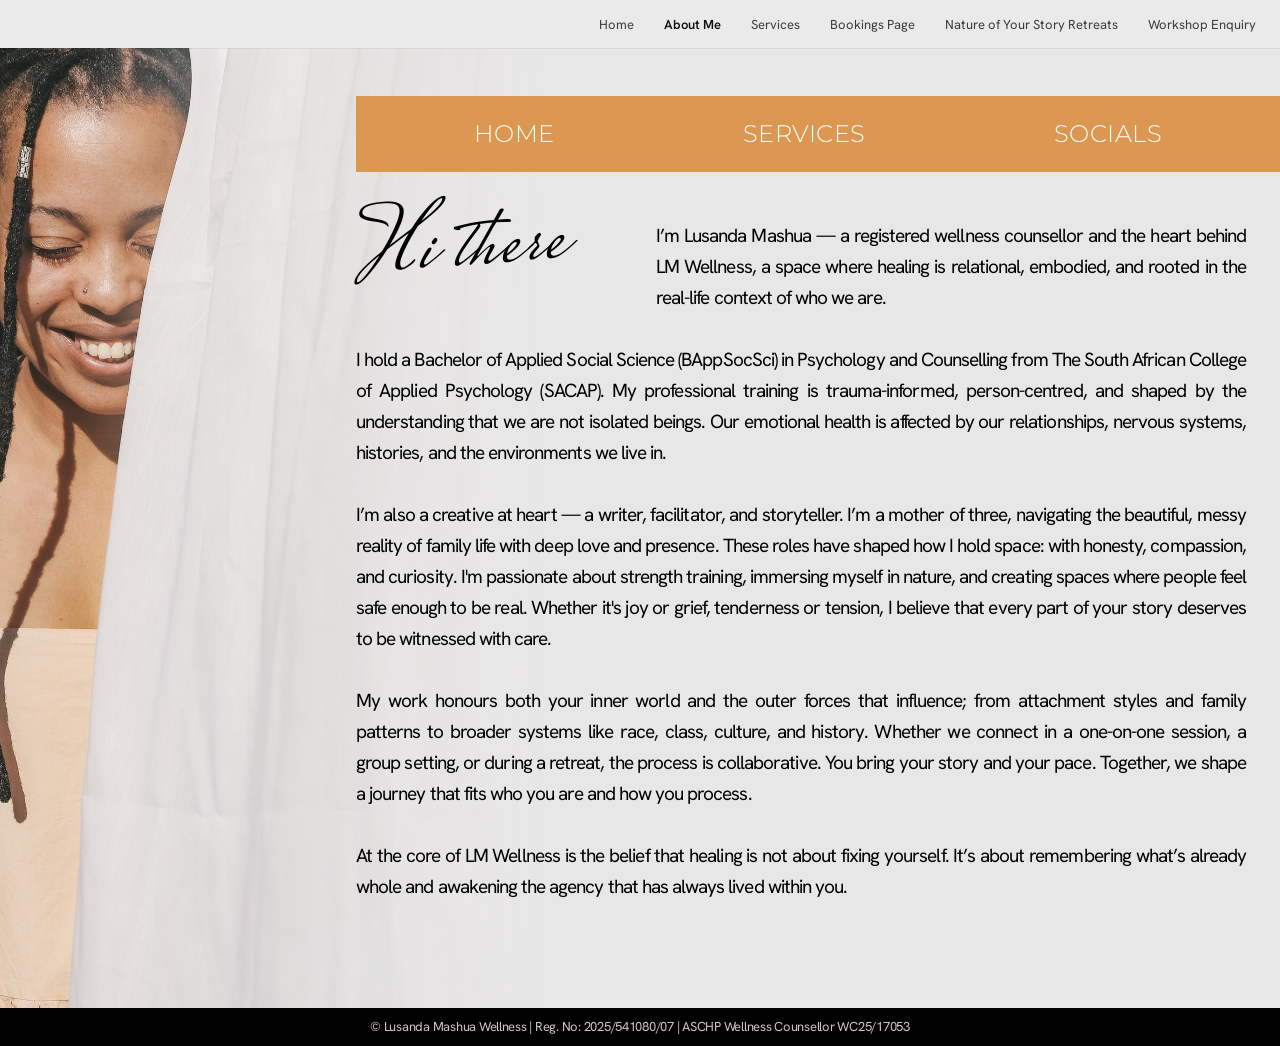
==== about-me.html @ fe6adc41 "add website" ====
<!doctype html>
<html lang="en">
<head>
  <meta charset="utf-8">
  <meta name="viewport" content="width=device-width, initial-scale=1">
  <title>About Me | Lusanda Mashua Wellness</title>
  <meta name="description" content="Meet Lusanda Mashua — registered wellness counsellor, writer, facilitator and storyteller, and the heart behind LM Wellness.">
  <link rel="icon" href="assets/img/logo-arch.png">
  <link rel="stylesheet" href="assets/css/style.css">
</head>
<body>
  <nav class="site-nav" aria-label="Main">
    <button class="nav-toggle" aria-expanded="false" aria-label="Menu">&#9776;</button>
    <ul>
      <li><a href="index.html">Home</a></li>
      <li><a href="about-me.html" aria-current="page">About Me</a></li>
      <li><a href="services.html">Services</a></li>
      <li><a href="bookings.html">Bookings Page</a></li>
      <li><a href="retreats.html">Nature of Your Story Retreats</a></li>
      <li><a href="workshop-enquiry.html">Workshop Enquiry</a></li>
    </ul>
  </nav>

  <main class="about">
    <img class="about__photo" src="assets/img/about-portrait.jpg" alt="Lusanda Mashua smiling">
    <div class="about__inner">
      <nav class="link-bar" aria-label="Quick links">
        <a href="index.html">Home</a>
        <a href="services.html">Services</a>
        <a href="https://www.instagram.com/lmwellness_" target="_blank" rel="noopener">Socials</a>
      </nav>
      <div class="about__intro">
        <h1 class="signature">Hi there</h1>
        <p>I’m Lusanda Mashua — a registered wellness counsellor and the heart behind LM Wellness, a space where healing is relational, embodied, and rooted in the real-life context of who we are.</p>
      </div>
      <div class="about__body">
        <p>I hold a Bachelor of Applied Social Science (BAppSocSci) in Psychology and Counselling from The South African College of Applied Psychology (SACAP). My professional training is trauma-informed, person-centred, and shaped by the understanding that we are not isolated beings. Our emotional health is affected by our relationships, nervous systems, histories, and the environments we live in.</p>
        <p>I’m also a creative at heart — a writer, facilitator, and storyteller. I’m a mother of three, navigating the beautiful, messy reality of family life with deep love and presence. These roles have shaped how I hold space: with honesty, compassion, and curiosity. I'm passionate about strength training, immersing myself in nature, and creating spaces where people feel safe enough to be real. Whether it's joy or grief, tenderness or tension, I believe that every part of your story deserves to be witnessed with care.</p>
        <p>My work honours both your inner world and the outer forces that influence; from attachment styles and family patterns to broader systems like race, class, culture, and history. Whether we connect in a one-on-one session, a group setting, or during a retreat, the process is collaborative. You bring your story and your pace. Together, we shape a journey that fits who you are and how you process.</p>
        <p>At the core of LM Wellness is the belief that healing is not about fixing yourself. It’s about remembering what’s already whole and awakening the agency that has always lived within you.</p>
      </div>
    </div>
  </main>

  <footer class="site-footer">© Lusanda Mashua Wellness | Reg. No: 2025/541080/07 | ASCHP Wellness Counsellor WC25/17053</footer>
  <script src="assets/js/main.js"></script>
</body>
</html>
---- assets/css/style.css ----
/* ==========================================================
   Lusanda Mashua Wellness — hand-coded rebuild (demo)
   Built by SiBA Productions. Replaces the Canva site.
   ========================================================== */

/* Fonts: free Google Fonts chosen to match the original Canva typefaces
   (Canva's own font files are licensed for Canva use only). */
@import url('https://fonts.googleapis.com/css2?family=Hanken+Grotesk:wght@300;400;500&family=Montserrat:wght@200;300;400&family=Forum&family=Pinyon+Script&family=Mrs+Saint+Delafield&family=Cormorant+Garamond:ital,wght@0,300;0,400;1,300&display=swap');

:root {
  /* Brand palette (taken from the live site) */
  --burnt: #a84309;      /* deep burnt orange */
  --terracotta: #dc9750; /* nav bars, logo panel */
  --clay: #b16540;       /* home section 2 */
  --peach: #ffd398;      /* accents, retreat title */
  --sand: #ede5db;       /* bookings background */
  --mist: #e8e7e7;       /* about background */
  --cocoa: #6e4837;      /* retreats background */
  --night: #1d1d1b;      /* workshop background */
  --ink: #282a29;        /* body text on light */
  --taupe: #8e7b6f;      /* footer text */
  --cream: #faefe0;
  --butter: #f3eac0;
  --white: #ffffff;

  --sans: 'Hanken Grotesk', 'Helvetica Neue', Arial, sans-serif;
  --nav: 'Montserrat', 'Helvetica Neue', Arial, sans-serif;
  --roman: 'Forum', 'Times New Roman', serif;
  --script: 'Pinyon Script', cursive;
  --signature: 'Mrs Saint Delafield', cursive;
  --display: 'Cormorant Garamond', Georgia, serif;

  --site-nav-h: 48px;
  --max: 1366px;
}

*, *::before, *::after { box-sizing: border-box; }
html { scroll-behavior: smooth; }
body {
  margin: 0;
  font-family: var(--sans);
  color: var(--ink);
  background: #fff;
  -webkit-font-smoothing: antialiased;
  line-height: 1.5;
}
img { max-width: 100%; display: block; }
a { color: inherit; }
.visually-hidden { position: absolute; width: 1px; height: 1px; overflow: hidden; clip: rect(0 0 0 0); white-space: nowrap; }

/* ---------- Site navigation (top bar) ---------- */
.site-nav {
  position: sticky; top: 0; z-index: 50;
  height: var(--site-nav-h);
  background: #ebeaea;
  display: flex; align-items: center; justify-content: flex-end;
  padding: 0 24px;
  box-shadow: 0 1px 0 rgba(0,0,0,.06);
}
.site-nav ul { list-style: none; display: flex; gap: 30px; margin: 0; padding: 0; }
.site-nav a {
  font-family: var(--sans); font-size: 13px; text-decoration: none; color: #3b3b3b;
}
.site-nav a[aria-current="page"] { font-weight: 600; color: #111; }
.site-nav a:hover { color: var(--burnt); }
.nav-toggle {
  display: none; background: none; border: 0; padding: 8px; cursor: pointer;
  font-size: 22px; line-height: 1; color: #333;
}

/* ---------- Page-level burnt/terracotta link bar ---------- */
.link-bar {
  display: flex; align-items: center; justify-content: space-around;
  background: var(--terracotta);
  padding: 20px 24px;
}
.link-bar a {
  font-family: var(--nav); font-weight: 300; font-size: 24px; letter-spacing: .02em;
  color: #fff; text-decoration: none; text-transform: uppercase;
}
.link-bar a:hover { text-decoration: underline; text-underline-offset: 6px; }
.link-bar--burnt { background: var(--burnt); }

/* ---------- Footer ---------- */
.site-footer {
  background: #000; color: #cfc6bf;
  text-align: center; font-size: 13px; letter-spacing: -.02em;
  padding: 9px 16px;
}
.site-footer--burnt { background: var(--burnt); color: #fff; font-size: 16px; padding: 10px 16px; }

/* ---------- Buttons ---------- */
.btn-pill {
  display: inline-block; text-decoration: none; text-align: center;
  font-family: var(--sans); text-transform: uppercase;
  border-radius: 999px; transition: background .2s, color .2s;
}
.btn-outline {
  border: 2px solid #fff; color: #fff;
  font-size: 12px; letter-spacing: .65em; padding: 14px 28px; min-width: 320px;
}
.btn-outline {
  background: rgba(60, 30, 15, .28);
  -webkit-backdrop-filter: blur(3px); backdrop-filter: blur(3px);
  text-shadow: 0 1px 2px rgba(0,0,0,.35);
}
.btn-outline:hover { background: rgba(60, 30, 15, .45); }
.btn-peach {
  background: var(--peach); color: #2a1a10;
  font-size: 15px; letter-spacing: .04em; padding: 14px 36px;
}
.btn-peach:hover { background: #ffc576; }

/* ==========================================================
   HOME
   ========================================================== */
.home-hero {
  position: relative; min-height: 768px;
  display: grid; grid-template-columns: 1fr 1fr;
  background: var(--burnt) url('../img/home-hero-bg.jpg') center 40% / cover no-repeat;
}
.home-hero__brand {
  background: rgba(220, 151, 80, .86);
  display: flex; align-items: center; justify-content: center;
  padding: 20px;
}
.brand-mark { position: relative; width: min(548px, 90%); aspect-ratio: 685 / 800; }
.brand-mark__arch { position: absolute; inset: 0; width: 100%; height: 100%; }
.brand-mark__face {
  position: absolute; left: 18%; top: 10%; width: 62%;
}
.brand-mark__name {
  position: absolute; left: 0; right: 0; top: 75%;
  font-family: var(--roman); font-size: clamp(18px, 2.4vw, 33px);
  letter-spacing: .43em; color: #fff; text-align: center; text-transform: uppercase;
  margin: 0;
}
.brand-mark__tag {
  position: absolute; left: 0; right: 0; top: 87%;
  font-family: var(--sans); font-size: clamp(14px, 1.8vw, 24.6px);
  letter-spacing: .8em; color: #fff; text-align: center; margin: 0; padding-left: .8em;
}
.home-hero__side { position: relative; display: flex; flex-direction: column; }
.home-hero__side .link-bar { margin-top: 150px; background: var(--burnt); }
.home-hero__hello {
  font-family: var(--sans); font-weight: 500; color: #fff;
  font-size: clamp(42px, 4.8vw, 65px); letter-spacing: -.075em;
  margin: auto 0 auto 28%; line-height: 1;
}

.home-together {
  display: grid; grid-template-columns: 1fr 1fr; min-height: 768px;
  background: var(--clay);
}
.home-together__media {
  position: relative; overflow: hidden;
  background: url('../img/home-portrait.jpg') center 25% / cover no-repeat;
  display: flex; flex-direction: column; align-items: center; justify-content: flex-end;
  gap: 60px; padding-bottom: 150px;
}
.home-together__copy { display: flex; flex-direction: column; align-items: center; padding: 60px 48px; text-align: center; }
.script-heading {
  font-family: var(--script); color: #fff; font-weight: 400;
  font-size: clamp(54px, 5.9vw, 80px); line-height: .9; margin: 0 0 40px;
}
.home-together__copy p {
  max-width: 656px; color: var(--mist); font-size: 20px; letter-spacing: .06em; line-height: 1.55; margin: 0;
}

/* ==========================================================
   ABOUT
   ========================================================== */
.about {
  position: relative; overflow: hidden; background: var(--mist); min-height: 960px;
}
.about__photo {
  position: absolute; left: -183px; top: -44px; width: 863px; height: auto; max-width: none;
  -webkit-mask-image: linear-gradient(90deg, #000 30%, transparent 85%);
          mask-image: linear-gradient(90deg, #000 30%, transparent 85%);
}
.about__inner { position: relative; display: grid; grid-template-columns: 1fr minmax(0, 890px); gap: 0 32px; padding: 48px 34px 60px 0; }
.about__inner .link-bar { grid-column: 2; margin-right: -34px; }
.about__intro { grid-column: 2; display: grid; grid-template-columns: 300px 1fr; align-items: start; margin-top: 30px; }
.signature { font-family: var(--signature); font-size: 92px; line-height: 1; margin: 0; color: #000; font-weight: 400; transform: rotate(-4deg); }
.about__body { grid-column: 2; }
.about p { font-size: 19px; letter-spacing: -.05em; line-height: 31px; text-align: justify; margin: 0 0 31px; color: #000; }
.about__intro p { margin-top: 18px; }

/* ==========================================================
   SERVICES
   ========================================================== */
.services {
  position: relative; overflow: hidden;
  background: linear-gradient(160deg, #cfcbbc 0%, #e3ded2 40%, #f1eee7 70%, #e6e1d5 100%);
  padding-bottom: 80px;
}
.services__top { display: grid; grid-template-columns: 1fr 1fr; gap: 40px; }
.services__intro { padding: 40px 0 0 84px; position: relative; }
.services__title {
  font-family: var(--sans); font-weight: 400; color: var(--ink);
  font-size: clamp(52px, 5.9vw, 80px); letter-spacing: -.075em; line-height: .95; margin: 0;
  position: relative; z-index: 1;
}
.services__flourish { position: absolute; left: 43px; top: 112px; width: 353px; z-index: 0; }
.services__lede { margin: 50px 0 0 73px; font-size: 24px; letter-spacing: -.05em; line-height: 1.2; max-width: 440px; color: var(--ink); }
.services__heading { font-family: var(--sans); font-weight: 400; font-size: clamp(52px, 5.9vw, 80px); letter-spacing: -.075em; margin: 60px 0 0 69px; color: var(--ink); line-height: 1; }
.services__aside { position: relative; padding-top: 40px; padding-right: 46px; }
.services__aside .link-bar { position: relative; z-index: 2; margin-right: -46px; border-radius: 0; }
.services__portrait {
  width: 100%; max-width: 576px; height: 460px; object-fit: cover; object-position: center 58%;
  border-radius: 0 0 48px 48px; margin-top: -8px;
}
.service-grid {
  display: grid; grid-template-columns: repeat(2, minmax(0, 496px)); justify-content: center;
  gap: 60px 104px; margin-top: 50px; padding: 0 24px;
}
.service-card { text-decoration: none; color: var(--ink); display: block; text-align: center; }
.service-card img { width: 100%; aspect-ratio: 3 / 2; object-fit: cover; border: 2px solid #111; border-radius: 4px; transition: transform .25s; }
.service-card:hover img { transform: translateY(-4px); }
.service-card h3 { font-family: var(--sans); font-weight: 400; font-size: 26px; letter-spacing: -.075em; margin: 14px 0 0; }
.service-card p { font-size: 20px; letter-spacing: -.05em; margin: 2px 0 0; }
.services__enquire { text-align: center; margin-top: 50px; }
.services__enquire a { font-size: 24px; color: #100f0d; }

/* ==========================================================
   BOOKINGS
   ========================================================== */
.bookings { background: var(--sand); position: relative; overflow: hidden; }
.bookings__top { display: grid; grid-template-columns: 571px 1fr; gap: 0 28px; padding: 56px 0 0 20px; }
.bookings__photo { width: 100%; aspect-ratio: 571 / 380; object-fit: cover; border-radius: 48px 48px 48px 0; }
.bookings__book { margin: 36px 0 0 60px; }
.bookings__copy .link-bar { margin-bottom: 30px; }
.bookings__copy { padding-right: 0; }
.bookings__copy h1 {
  font-family: var(--display); font-weight: 300; font-size: 36px; letter-spacing: .01em; margin: 0 40px 6px 0; color: #111;
}
.bookings__copy p { font-size: 15px; line-height: 1.45; margin: 0 40px 18px 0; color: #111; }
.whats { display: flex; align-items: flex-end; gap: 40px; padding: 30px 0 0 40px; }
.whats .signature { font-size: 110px; }
.whats__line { flex: 1; border-bottom: 1.5px solid #444; padding-bottom: 14px; font-family: var(--nav); font-weight: 300; font-size: 30px; letter-spacing: .12em; color: #111; }
.whats-list { max-width: 900px; margin: 30px 0 0 60px; padding: 0 0 0 20px; font-size: 16px; line-height: 1.45; color: #111; }
.whats-list li { margin-bottom: 16px; }

.pricing { margin: 50px auto 0; max-width: 820px; padding: 0 20px; text-align: center; }
.pricing table { width: 100%; border-collapse: collapse; background: rgba(255,255,255,.55); font-size: 17px; }
.pricing th { background: var(--terracotta); color: #fff; font-family: var(--nav); font-weight: 400; text-transform: uppercase; letter-spacing: .08em; font-size: 14px; padding: 14px 10px; }
.pricing td { padding: 14px 10px; border-bottom: 1px solid #d9cbbb; }
.pricing tr:last-child td { border-bottom: 0; }
.pricing .btn-pill { margin-top: 28px; }

.quote-panel { position: relative; margin-top: 80px; min-height: 727px; }
.quote-panel__img { width: 80%; height: 727px; object-fit: cover; }
.quote-panel__card {
  position: absolute; right: 0; top: 50%; transform: translateY(-50%);
  width: min(560px, 46%); background: var(--sand); padding: 70px 56px 56px; text-align: center;
}
.quote-panel__card p { font-family: var(--display); font-style: italic; font-size: 22px; line-height: 1.45; color: #2a1a10; margin: 0 0 18px; }
.quote-panel__fee { font-family: var(--nav) !important; font-style: normal !important; font-size: 15px !important; letter-spacing: .12em; margin-top: 28px !important; }
.quote-mark { position: absolute; width: 146px; opacity: .9; }
.quote-mark--open { left: -40px; top: -60px; transform: rotate(180deg); }
.quote-mark--close { right: 24px; bottom: -50px; }

/* ==========================================================
   RETREATS
   ========================================================== */
.retreats { background: var(--cocoa); position: relative; overflow: hidden; color: #fff; }
.retreats__hero { position: relative; height: 640px; background: url('../img/retreats-hero.jpg') 60% 30% / cover no-repeat; }
.retreats__titleblock {
  position: absolute; left: 0; top: 0; width: 48%; height: 554px; background: rgba(0,0,0,.55);
  display: flex; align-items: center; justify-content: center; padding-left: 40px;
}
.retreat-title { position: relative; color: var(--peach); text-align: center; margin: 0; font-weight: 300; }
.retreat-title__big { display: block; font-family: var(--display); font-weight: 300; font-size: clamp(90px, 12.7vw, 173px); line-height: .8; letter-spacing: -.01em; }
.retreat-title__small { display: block; font-family: var(--nav); font-weight: 300; font-size: clamp(22px, 2.6vw, 34px); letter-spacing: .5em; margin: 10px 0 14px; padding-left: .5em; }
.retreat-title sup { font-family: var(--sans); font-size: 20px; color: #fff; margin-left: 6px; vertical-align: 2.2em; }
.retreat-logo { position: absolute; left: -150px; top: 20px; width: 171px; }
.retreats__hero .link-bar { position: absolute; right: 0; top: 44px; width: 52%; padding: 34px 24px; }
.retreats__mid { display: grid; grid-template-columns: 1fr 1fr; min-height: 560px; }
.retreats__group { background: url('../img/retreats-group.jpg') 30% center / cover no-repeat; }
.retreats__words { display: flex; align-items: center; justify-content: center; padding: 40px; text-align: center; }
.retreats__words p { font-family: var(--sans); font-size: 28.6px; letter-spacing: .36em; line-height: 1.12; margin: 0; }
.retreats__low { display: grid; grid-template-columns: 1fr 1fr; min-height: 477px; }
.retreats__contact { display: flex; align-items: flex-end; padding: 0 0 40px 6px; position: relative; }
.retreats__contact-card { background: #fff; width: 367px; max-width: 100%; height: 202px; display: flex; align-items: center; justify-content: center; }
.retreats__contact-card a { display: block; width: 267px; }
.leaf { position: absolute; width: 110px; opacity: .9; }
.leaf--1 { left: 40%; bottom: 60px; transform: rotate(-12deg); }
.leaf--2 { left: 54%; bottom: 120px; transform: scaleX(-1) rotate(-8deg); }
.retreats__launch { position: relative; background: url('../img/retreats-launching.jpg') center / cover no-repeat; display: flex; align-items: center; justify-content: center; }
.retreats__launch::before { content: ''; position: absolute; inset: 0; background: rgba(0,0,0,.35); }
.retreats__launch p { position: relative; font-family: var(--sans); font-size: 42px; letter-spacing: .8em; line-height: 1.38; text-align: center; margin: 0; padding-left: .8em; }

/* ==========================================================
   WORKSHOP ENQUIRY
   ========================================================== */
.workshop {
  position: relative; color: var(--butter); overflow: hidden;
  background: var(--night) url('../img/workshop-bg.jpg') 38% 30% / cover no-repeat;
  padding: 0 0 60px;
}
.workshop::before { content: ''; position: absolute; inset: 0; background: rgba(29,29,27,.55); }
.workshop > * { position: relative; }
.workshop .link-bar { margin-left: auto; width: 52%; margin-top: 63px; padding: 34px 24px; }
.workshop__inner { padding: 0 37px 0 51px; }
.workshop h1 {
  font-family: var(--sans); font-weight: 400; color: var(--cream);
  font-size: clamp(40px, 5.2vw, 70.6px); line-height: 1.12; margin: 26px 0 0; word-spacing: .55em;
  border-bottom: 2px solid var(--cream); padding-bottom: 14px; max-width: 1100px;
}
.workshop__copy p { font-size: 26px; line-height: 1.3; margin: 0; max-width: 1278px; }
.workshop__copy p + p { margin-top: 0; }
.workshop__copy { margin-top: 18px; }
.workshop__start { display: grid; grid-template-columns: 430px 1fr; align-items: end; gap: 0 80px; margin-top: 40px; }
.workshop__team { width: 430px; aspect-ratio: 1; object-fit: cover; border-radius: 50%; margin-left: -72px; }
.workshop__steps { border-top: 1px solid rgba(255,255,255,.6); padding-top: 28px; color: #fff; font-size: 27.5px; line-height: 1.38; }
.workshop__steps p { margin: 0; }
.workshop__steps a { color: #fff; text-decoration-thickness: 1px; text-underline-offset: 4px; }

/* ==========================================================
   RESPONSIVE
   ========================================================== */
@media (max-width: 1100px) {
  .site-nav ul { gap: 18px; }
  .link-bar a { font-size: 19px; }
  .about__inner { grid-template-columns: 1fr minmax(0, 720px); }
  .bookings__top { grid-template-columns: 420px 1fr; }
  .service-grid { gap: 48px 40px; }
}

@media (max-width: 860px) {
  .nav-toggle { display: block; }
  .site-nav ul {
    display: none; position: absolute; top: var(--site-nav-h); left: 0; right: 0;
    flex-direction: column; gap: 0; background: #ebeaea; padding: 8px 0; box-shadow: 0 8px 16px rgba(0,0,0,.08);
  }
  .site-nav.is-open ul { display: flex; }
  .site-nav li a { display: block; padding: 12px 24px; font-size: 15px; }

  .link-bar { padding: 16px; }
  .link-bar a { font-size: 16px; }

  .home-hero, .home-together { grid-template-columns: 1fr; }
  .home-hero__brand { min-height: 560px; }
  .home-hero__side { min-height: 420px; }
  .home-hero__side .link-bar { margin-top: 40px; }
  .home-hero__hello { margin: auto; padding: 40px 0; }
  .home-together__media { min-height: 640px; padding-bottom: 60px; gap: 24px; }
  .btn-outline { min-width: 0; width: calc(100% - 48px); letter-spacing: .35em; }
  .home-together__copy p { font-size: 17px; }

  .about__photo { position: relative; left: 0; top: 0; width: 100%; max-height: 520px; object-fit: cover; object-position: center 20%; -webkit-mask-image: linear-gradient(180deg, #000 60%, transparent); mask-image: linear-gradient(180deg, #000 60%, transparent); }
  .about__inner { display: block; padding: 0 16px 40px; }
  .about__inner .link-bar { margin: -60px -16px 0; position: relative; }
  .about__intro { grid-template-columns: 1fr; }
  .signature { font-size: 72px; }
  .about p { font-size: 17px; line-height: 1.6; letter-spacing: -.02em; text-align: left; }

  .services__top { grid-template-columns: 1fr; }
  .services__intro { padding: 32px 16px 0; }
  .services__flourish { left: 0; top: 96px; width: 280px; }
  .services__lede { margin: 32px 0 0; font-size: 20px; }
  .services__heading { margin: 40px 0 0; }
  .services__aside { padding: 0; }
  .services__aside .link-bar { margin-right: 0; }
  .services__portrait { max-width: none; border-radius: 0; height: 360px; }
  .service-grid { grid-template-columns: 1fr; gap: 40px; }

  .bookings__top { grid-template-columns: 1fr; padding: 0; }
  .bookings__photo { border-radius: 0; order: 2; }
  .bookings__book { margin: 24px 16px; }
  .bookings__copy { order: 1; padding: 0 0 24px; }
  .bookings__copy .link-bar { margin: 0 0 24px; }
  .bookings__copy h1, .bookings__copy p { margin-left: 16px; margin-right: 16px; }
  .whats { padding: 20px 16px 0; gap: 4px 16px; flex-wrap: wrap; }
  .whats__line { flex-basis: 100%; }
  .whats .signature { font-size: 72px; }
  .whats__line { font-size: 18px; }
  .whats-list { margin: 24px 16px 0; }
  .quote-panel { min-height: 0; margin-top: 60px; }
  .quote-panel__img { width: 100%; height: 320px; }
  .quote-panel__card { position: relative; transform: none; width: auto; margin: -60px 16px 40px; padding: 56px 24px 40px; }
  .quote-mark { width: 90px; }
  .quote-mark--open { left: -10px; top: -40px; }
  .quote-mark--close { right: 10px; bottom: -30px; }

  .retreats__hero { height: auto; min-height: 640px; display: flex; flex-direction: column; }
  .retreats__titleblock { position: relative; width: 100%; height: auto; min-height: 420px; padding: 40px 16px; }
  .retreat-logo { left: 50%; top: -10px; width: 100px; transform: translateX(-160%); }
  .retreats__hero .link-bar { position: relative; top: 0; width: 100%; order: -1; padding: 16px; }
  .retreats__mid, .retreats__low { grid-template-columns: 1fr; }
  .retreats__group { min-height: 360px; }
  .retreats__words p { font-size: 20px; letter-spacing: .22em; }
  .retreats__launch { min-height: 360px; order: -1; }
  .retreats__launch p { font-size: 28px; }
  .retreats__contact { justify-content: center; padding: 40px 16px; min-height: 280px; }
  .leaf { width: 70px; }
  .leaf--1 { left: 6%; bottom: 20px; }
  .leaf--2 { left: auto; right: 6%; bottom: 40px; }

  .workshop .link-bar { width: 100%; margin-top: 0; padding: 16px; }
  .workshop__inner { padding: 0 16px; }
  .workshop h1 { word-spacing: normal; }
  .workshop__copy p { font-size: 18px; }
  .workshop__copy p + p { margin-top: 14px; }
  .workshop__start { grid-template-columns: 1fr; gap: 28px; }
  .workshop__team { width: 240px; margin: 0 auto; }
  .workshop__steps { font-size: 19px; }
}
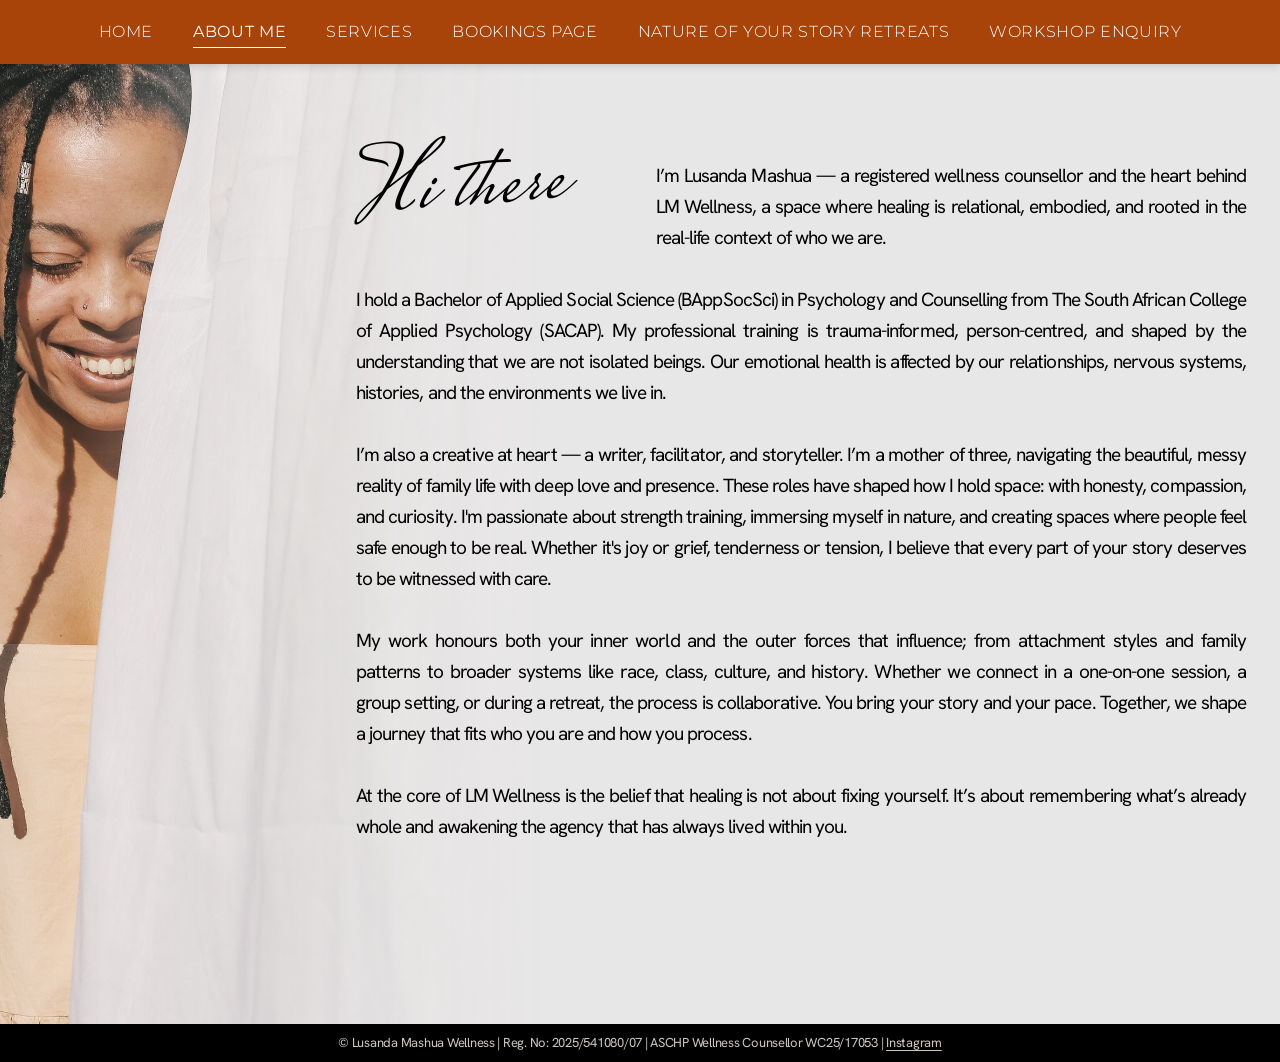
==== commit a543e632: "Remove page link bar; add Instagram to footer" ====
--- a/about-me.html
+++ b/about-me.html
@@ -24,11 +24,6 @@
   <main class="about">
     <img class="about__photo" src="assets/img/about-portrait.jpg" alt="Lusanda Mashua smiling">
     <div class="about__inner">
-      <nav class="link-bar" aria-label="Quick links">
-        <a href="index.html">Home</a>
-        <a href="services.html">Services</a>
-        <a href="https://www.instagram.com/lmwellness_" target="_blank" rel="noopener">Socials</a>
-      </nav>
       <div class="about__intro">
         <h1 class="signature">Hi there</h1>
         <p>I’m Lusanda Mashua — a registered wellness counsellor and the heart behind LM Wellness, a space where healing is relational, embodied, and rooted in the real-life context of who we are.</p>
@@ -42,7 +37,7 @@
     </div>
   </main>
 
-  <footer class="site-footer">© Lusanda Mashua Wellness | Reg. No: 2025/541080/07 | ASCHP Wellness Counsellor WC25/17053</footer>
+  <footer class="site-footer">© Lusanda Mashua Wellness | Reg. No: 2025/541080/07 | ASCHP Wellness Counsellor WC25/17053 | <a href="https://www.instagram.com/lusandamashua/" target="_blank" rel="noopener">Instagram</a></footer>
   <script src="assets/js/main.js"></script>
 </body>
 </html>
--- a/assets/css/style.css
+++ b/assets/css/style.css
@@ -8,6 +8,7 @@
 @import url('https://fonts.googleapis.com/css2?family=Hanken+Grotesk:wght@300;400;500&family=Montserrat:wght@200;300;400&family=Forum&family=Pinyon+Script&family=Mrs+Saint+Delafield&family=Cormorant+Garamond:ital,wght@0,300;0,400;1,300&display=swap');
 
 :root {
+  --site-nav-h: 64px;
   /* Brand palette (taken from the live site) */
   --burnt: #a84309;      /* deep burnt orange */
   --terracotta: #dc9750; /* nav bars, logo panel */
@@ -30,7 +31,7 @@
   --signature: 'Mrs Saint Delafield', cursive;
   --display: 'Cormorant Garamond', Georgia, serif;
 
-  --site-nav-h: 48px;
+
   --max: 1366px;
 }
 
@@ -52,20 +53,22 @@
 .site-nav {
   position: sticky; top: 0; z-index: 50;
   height: var(--site-nav-h);
-  background: #ebeaea;
-  display: flex; align-items: center; justify-content: flex-end;
+  background: var(--burnt);
+  display: flex; align-items: center; justify-content: center;
   padding: 0 24px;
-  box-shadow: 0 1px 0 rgba(0,0,0,.06);
-}
-.site-nav ul { list-style: none; display: flex; gap: 30px; margin: 0; padding: 0; }
+  box-shadow: 0 2px 8px rgba(0,0,0,.15);
+}
+.site-nav ul { list-style: none; display: flex; gap: 40px; margin: 0; padding: 0; }
 .site-nav a {
-  font-family: var(--sans); font-size: 13px; text-decoration: none; color: #3b3b3b;
-}
-.site-nav a[aria-current="page"] { font-weight: 600; color: #111; }
-.site-nav a:hover { color: var(--burnt); }
+  font-family: var(--nav); font-weight: 300; font-size: 16px; letter-spacing: .04em;
+  text-transform: uppercase; text-decoration: none; color: #fff;
+  padding: 6px 0; border-bottom: 1px solid transparent;
+}
+.site-nav a[aria-current="page"] { font-weight: 400; border-bottom-color: #fff; }
+.site-nav a:hover { border-bottom-color: rgba(255,255,255,.7); }
 .nav-toggle {
   display: none; background: none; border: 0; padding: 8px; cursor: pointer;
-  font-size: 22px; line-height: 1; color: #333;
+  font-size: 24px; line-height: 1; color: #fff;
 }
 
 /* ---------- Page-level burnt/terracotta link bar ---------- */
@@ -88,6 +91,8 @@
   padding: 9px 16px;
 }
 .site-footer--burnt { background: var(--burnt); color: #fff; font-size: 16px; padding: 10px 16px; }
+.site-footer a { color: inherit; text-underline-offset: 3px; }
+.site-footer a:hover { color: #fff; }
 
 /* ---------- Buttons ---------- */
 .btn-pill {
@@ -208,7 +213,7 @@
 .services__aside .link-bar { position: relative; z-index: 2; margin-right: -46px; border-radius: 0; }
 .services__portrait {
   width: 100%; max-width: 576px; height: 460px; object-fit: cover; object-position: center 58%;
-  border-radius: 0 0 48px 48px; margin-top: -8px;
+  border-radius: 48px;
 }
 .service-grid {
   display: grid; grid-template-columns: repeat(2, minmax(0, 496px)); justify-content: center;
@@ -301,7 +306,7 @@
 .workshop::before { content: ''; position: absolute; inset: 0; background: rgba(29,29,27,.55); }
 .workshop > * { position: relative; }
 .workshop .link-bar { margin-left: auto; width: 52%; margin-top: 63px; padding: 34px 24px; }
-.workshop__inner { padding: 0 37px 0 51px; }
+.workshop__inner { padding: 70px 37px 0 51px; }
 .workshop h1 {
   font-family: var(--sans); font-weight: 400; color: var(--cream);
   font-size: clamp(40px, 5.2vw, 70.6px); line-height: 1.12; margin: 26px 0 0; word-spacing: .55em;
@@ -320,7 +325,8 @@
    RESPONSIVE
    ========================================================== */
 @media (max-width: 1100px) {
-  .site-nav ul { gap: 18px; }
+  .site-nav ul { gap: 22px; }
+  .site-nav a { font-size: 13px; }
   .link-bar a { font-size: 19px; }
   .about__inner { grid-template-columns: 1fr minmax(0, 720px); }
   .bookings__top { grid-template-columns: 420px 1fr; }
@@ -331,10 +337,11 @@
   .nav-toggle { display: block; }
   .site-nav ul {
     display: none; position: absolute; top: var(--site-nav-h); left: 0; right: 0;
-    flex-direction: column; gap: 0; background: #ebeaea; padding: 8px 0; box-shadow: 0 8px 16px rgba(0,0,0,.08);
+    flex-direction: column; gap: 0; background: var(--burnt); padding: 8px 0; box-shadow: 0 8px 16px rgba(0,0,0,.08);
   }
   .site-nav.is-open ul { display: flex; }
-  .site-nav li a { display: block; padding: 12px 24px; font-size: 15px; }
+  .site-nav li a { display: block; padding: 14px 24px; font-size: 15px; border-bottom: 0; }
+  .site-nav { justify-content: flex-end; }
 
   .link-bar { padding: 16px; }
   .link-bar a { font-size: 16px; }
@@ -350,7 +357,6 @@
 
   .about__photo { position: relative; left: 0; top: 0; width: 100%; max-height: 520px; object-fit: cover; object-position: center 20%; -webkit-mask-image: linear-gradient(180deg, #000 60%, transparent); mask-image: linear-gradient(180deg, #000 60%, transparent); }
   .about__inner { display: block; padding: 0 16px 40px; }
-  .about__inner .link-bar { margin: -60px -16px 0; position: relative; }
   .about__intro { grid-template-columns: 1fr; }
   .signature { font-size: 72px; }
   .about p { font-size: 17px; line-height: 1.6; letter-spacing: -.02em; text-align: left; }
@@ -362,7 +368,7 @@
   .services__heading { margin: 40px 0 0; }
   .services__aside { padding: 0; }
   .services__aside .link-bar { margin-right: 0; }
-  .services__portrait { max-width: none; border-radius: 0; height: 360px; }
+  .services__portrait { max-width: none; border-radius: 0; height: 360px; margin-top: 32px; }
   .service-grid { grid-template-columns: 1fr; gap: 40px; }
 
   .bookings__top { grid-template-columns: 1fr; padding: 0; }
@@ -398,7 +404,7 @@
   .leaf--2 { left: auto; right: 6%; bottom: 40px; }
 
   .workshop .link-bar { width: 100%; margin-top: 0; padding: 16px; }
-  .workshop__inner { padding: 0 16px; }
+  .workshop__inner { padding: 40px 16px 0; }
   .workshop h1 { word-spacing: normal; }
   .workshop__copy p { font-size: 18px; }
   .workshop__copy p + p { margin-top: 14px; }
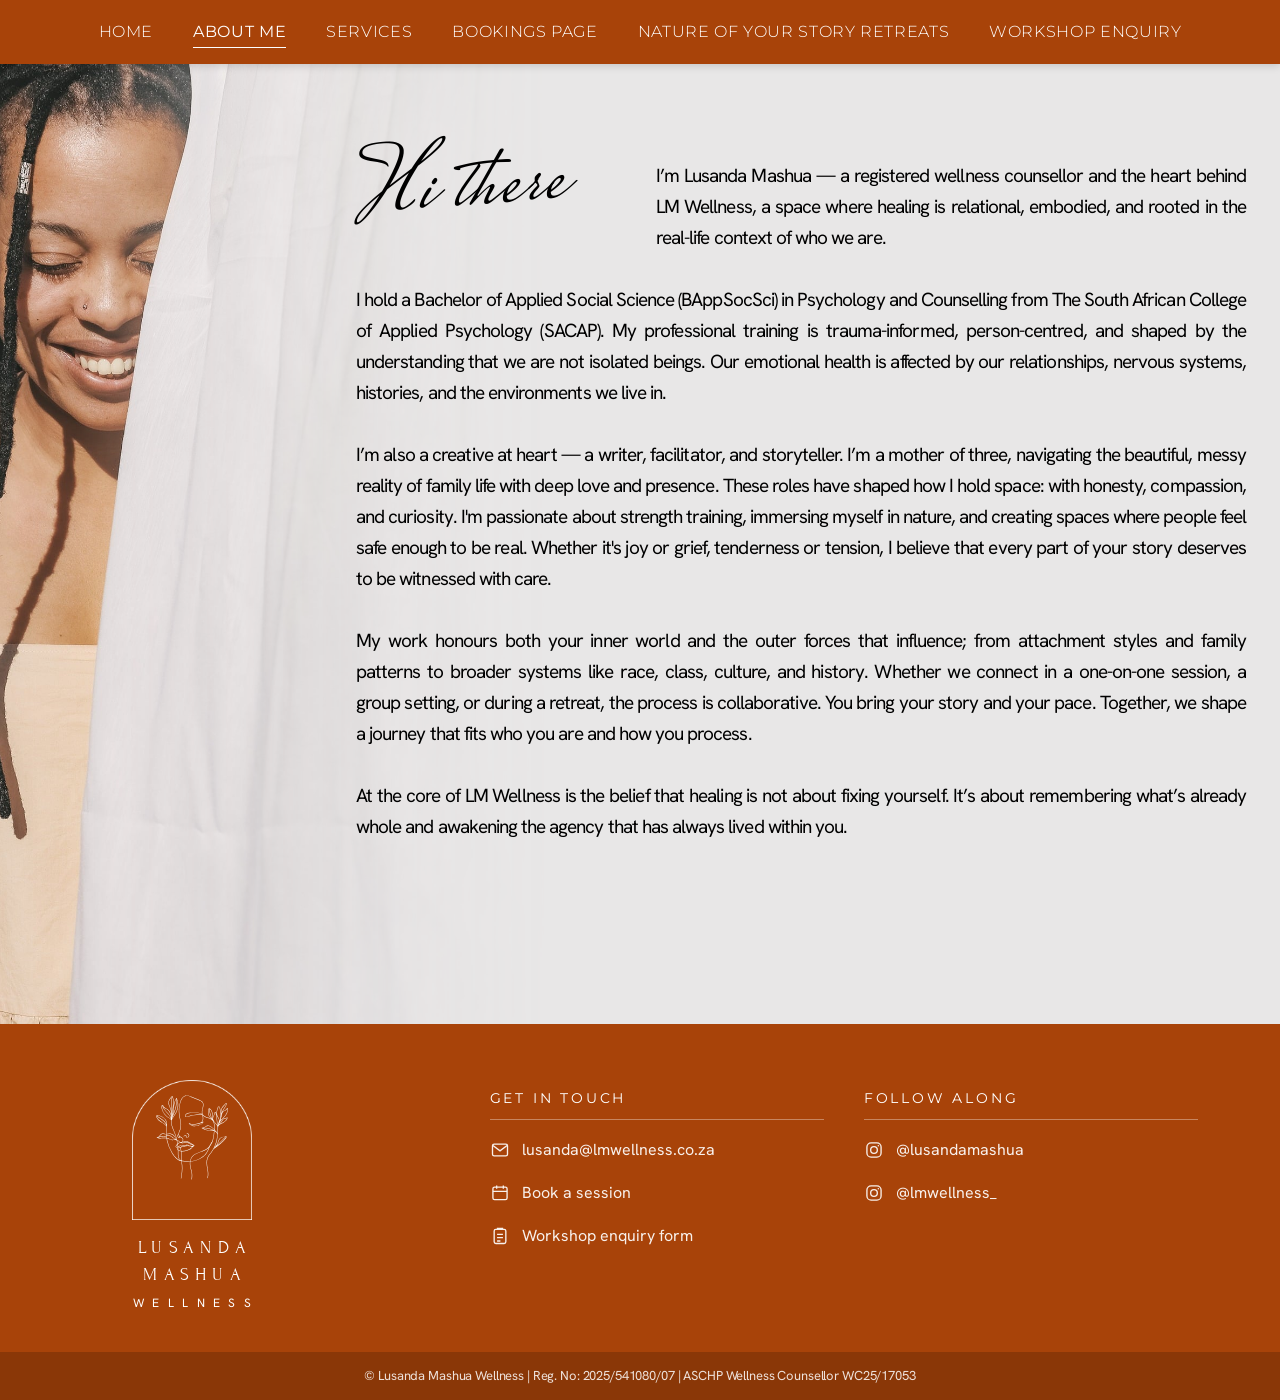
==== commit 9de02689: "Add full footer with logo, contact and socials" ====
--- a/about-me.html
+++ b/about-me.html
@@ -37,7 +37,31 @@
     </div>
   </main>
 
-  <footer class="site-footer">© Lusanda Mashua Wellness | Reg. No: 2025/541080/07 | ASCHP Wellness Counsellor WC25/17053 | <a href="https://www.instagram.com/lusandamashua/" target="_blank" rel="noopener">Instagram</a></footer>
+  <footer class="site-footer">
+    <div class="site-footer__inner">
+      <a class="footer-brand" href="index.html" aria-label="Lusanda Mashua Wellness home">
+        <span class="footer-brand__mark"><img class="footer-brand__arch" src="assets/img/logo-arch.png" alt=""><img class="footer-brand__face" src="assets/img/logo-face.svg" alt=""></span>
+        <span class="footer-brand__name">Lusanda Mashua</span>
+        <span class="footer-brand__tag">WELLNESS</span>
+      </a>
+      <div class="footer-col">
+        <h2>Get in touch</h2>
+        <ul>
+          <li><a href="mailto:lusanda@lmwellness.co.za"><svg viewBox="0 0 24 24" fill="none" stroke="currentColor" stroke-width="1.6" aria-hidden="true"><rect x="3" y="5" width="18" height="14" rx="2"/><path d="m3.5 6.5 8.5 6.5 8.5-6.5"/></svg>lusanda@lmwellness.co.za</a></li>
+          <li><a href="https://calendly.com/lusi-mashua/30min" target="_blank" rel="noopener"><svg viewBox="0 0 24 24" fill="none" stroke="currentColor" stroke-width="1.6" aria-hidden="true"><rect x="3.5" y="5" width="17" height="15" rx="2"/><path d="M3.5 10h17M8 3v4M16 3v4"/></svg>Book a session</a></li>
+          <li><a href="https://form.jotform.com/252041939891565" target="_blank" rel="noopener"><svg viewBox="0 0 24 24" fill="none" stroke="currentColor" stroke-width="1.6" aria-hidden="true"><rect x="5" y="4" width="14" height="17" rx="2"/><path d="M9 4V3h6v1M8.5 10h7M8.5 14h7M8.5 18h4"/></svg>Workshop enquiry form</a></li>
+        </ul>
+      </div>
+      <div class="footer-col">
+        <h2>Follow along</h2>
+        <ul>
+          <li><a href="https://www.instagram.com/lusandamashua/" target="_blank" rel="noopener"><svg viewBox="0 0 24 24" fill="none" stroke="currentColor" stroke-width="1.6" aria-hidden="true"><rect x="3.5" y="3.5" width="17" height="17" rx="5"/><circle cx="12" cy="12" r="4"/><circle cx="17.2" cy="6.8" r=".9" fill="currentColor" stroke="none"/></svg>@lusandamashua</a></li>
+          <li><a href="https://www.instagram.com/lmwellness_/" target="_blank" rel="noopener"><svg viewBox="0 0 24 24" fill="none" stroke="currentColor" stroke-width="1.6" aria-hidden="true"><rect x="3.5" y="3.5" width="17" height="17" rx="5"/><circle cx="12" cy="12" r="4"/><circle cx="17.2" cy="6.8" r=".9" fill="currentColor" stroke="none"/></svg>@lmwellness_</a></li>
+        </ul>
+      </div>
+    </div>
+    <p class="site-footer__legal">© Lusanda Mashua Wellness | Reg. No: 2025/541080/07 | ASCHP Wellness Counsellor WC25/17053</p>
+  </footer>
   <script src="assets/js/main.js"></script>
 </body>
 </html>
--- a/assets/css/style.css
+++ b/assets/css/style.css
@@ -85,14 +85,36 @@
 .link-bar--burnt { background: var(--burnt); }
 
 /* ---------- Footer ---------- */
-.site-footer {
-  background: #000; color: #cfc6bf;
-  text-align: center; font-size: 13px; letter-spacing: -.02em;
-  padding: 9px 16px;
-}
-.site-footer--burnt { background: var(--burnt); color: #fff; font-size: 16px; padding: 10px 16px; }
-.site-footer a { color: inherit; text-underline-offset: 3px; }
-.site-footer a:hover { color: #fff; }
+.site-footer { background: var(--burnt); color: #fff; }
+.site-footer a { color: inherit; text-decoration: none; }
+.site-footer__inner {
+  max-width: 1180px; margin: 0 auto; padding: 56px 32px 40px;
+  display: grid; grid-template-columns: 1.1fr 1fr 1fr; gap: 40px; align-items: start;
+}
+.footer-brand { display: flex; flex-direction: column; align-items: center; width: 220px; text-align: center; }
+.footer-brand__mark { position: relative; display: block; width: 120px; aspect-ratio: 685 / 800; }
+.footer-brand__arch, .footer-brand__face { position: absolute; }
+.footer-brand__arch { inset: 0; width: 100%; height: 100%; }
+.footer-brand__face { left: 18%; top: 10%; width: 62%; }
+.footer-brand__name { font-family: var(--roman); font-size: 18px; letter-spacing: .35em; text-transform: uppercase; margin-top: 14px; padding-left: .35em; }
+.footer-brand__tag { font-family: var(--sans); font-size: 12px; letter-spacing: .7em; margin-top: 6px; padding-left: .7em; }
+.footer-col h2 {
+  font-family: var(--nav); font-weight: 400; font-size: 14px; letter-spacing: .2em; text-transform: uppercase;
+  margin: 8px 0 18px; padding-bottom: 10px; border-bottom: 1px solid rgba(255,255,255,.35);
+}
+.footer-col ul { list-style: none; margin: 0; padding: 0; display: grid; gap: 14px; }
+.footer-col a { display: inline-flex; align-items: center; gap: 12px; font-size: 16px; opacity: .92; transition: opacity .2s; }
+.footer-col a:hover { opacity: 1; text-decoration: underline; text-underline-offset: 4px; }
+.footer-col svg { width: 20px; height: 20px; flex: none; }
+.site-footer__legal {
+  margin: 0; padding: 14px 16px; text-align: center; font-size: 13px; letter-spacing: -.01em;
+  background: rgba(0,0,0,.18); color: rgba(255,255,255,.85);
+}
+@media (max-width: 860px) {
+  .site-footer__inner { grid-template-columns: 1fr; gap: 32px; padding: 44px 24px 32px; justify-items: center; text-align: center; }
+  .footer-col { width: 100%; max-width: 320px; }
+  .footer-col ul { justify-items: center; }
+}
 
 /* ---------- Buttons ---------- */
 .btn-pill {
@@ -120,9 +142,32 @@
    HOME
    ========================================================== */
 .home-hero {
-  position: relative; min-height: 768px;
+  position: relative; min-height: 768px; overflow: hidden;
   display: grid; grid-template-columns: 1fr 1fr;
-  background: var(--burnt) url('../img/home-hero-bg.jpg') center 40% / cover no-repeat;
+  background: var(--burnt);
+}
+/* Parallax photo layer: taller than the hero, shifted by main.js on scroll */
+.home-hero::before {
+  content: ''; position: absolute; left: 0; right: 0; top: -25%; bottom: -25%;
+  background: url('../img/home-hero-bg.jpg') center 40% / cover no-repeat;
+  transform: translate3d(0, var(--parallax, 0px), 0);
+  will-change: transform; z-index: 0;
+}
+.home-hero > * { position: relative; z-index: 1; }
+
+/* Face line-drawing animation (main.js inlines the SVG and sets --len per path) */
+.face-draw path {
+  fill: rgba(255,255,255,0);
+  stroke: #fff; stroke-width: 4; stroke-linecap: round; stroke-linejoin: round;
+  stroke-dasharray: var(--len); stroke-dashoffset: var(--len);
+  animation: face-draw 3.4s cubic-bezier(.45,.05,.35,1) forwards, face-fill .9s ease forwards;
+  animation-delay: var(--delay, 0s), calc(var(--delay, 0s) + 2.9s);
+}
+@keyframes face-draw { to { stroke-dashoffset: 0; } }
+@keyframes face-fill { to { fill: rgba(255,255,255,1); stroke-width: 0; } }
+@media (prefers-reduced-motion: reduce) {
+  .face-draw path { animation: none; fill: #fff; stroke: none; }
+  .home-hero::before { transform: none; }
 }
 .home-hero__brand {
   background: rgba(220, 151, 80, .86);
